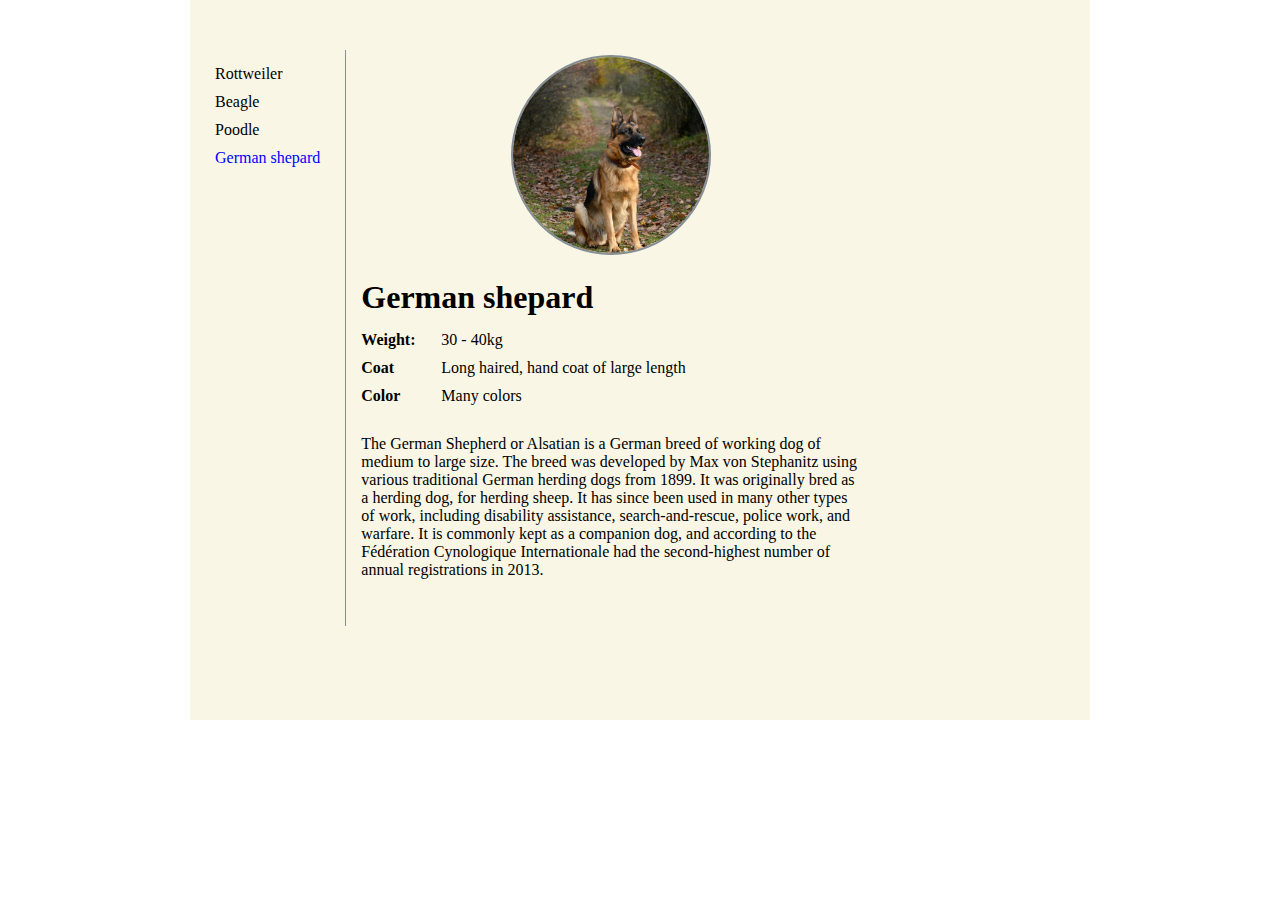
==== german-shepard.html @ 1e6c974e "change everything" ====
<!DOCTYPE html>
<html lang="en">
  <head>
    <meta charset="UTF-8" />
    <meta http-equiv="X-UA-Compatible" content="IE=edge" />
    <meta name="viewport" content="width=device-width, initial-scale=1.0" />
    <link rel="stylesheet" href="style.css" />
    <title>German shepard</title>
  </head>
  <body>
    <article class="main-article">
      <nav class="navigation">
        <a class="dog-link" href="rottweiler.html">Rottweiler</a>
        <a class="dog-link" href="beagle.html">Beagle</a>
        <a class="dog-link" href="poodle.html">Poodle</a>
        <a class="dog-link actual-dog" href="#">German shepard</a>
      </nav>
      <div class="break-line"></div>
      <main>
        <img
          src="img/german-shepard.jpg"
          alt="Beagle image"
          class="beagle-img"
        />
        <h1>German shepard</h1>
        <div class="dog-caracteristics">
          <p><strong>Weight:</strong></p>
          <p>30 - 40kg</p>
          <p><strong>Coat</strong></p>
          <p>Long haired, hand coat of large length</p>
          <p><strong>Color</strong></p>
          <p>Many colors</p>
        </div>
        <p class="dog-description">
          The German Shepherd or Alsatian is a German breed of working dog of
          medium to large size. The breed was developed by Max von Stephanitz
          using various traditional German herding dogs from 1899. It was
          originally bred as a herding dog, for herding sheep. It has since been
          used in many other types of work, including disability assistance,
          search-and-rescue, police work, and warfare. It is commonly kept as a
          companion dog, and according to the Fédération Cynologique
          Internationale had the second-highest number of annual registrations
          in 2013.
        </p>
      </main>
    </article>
  </body>
</html>
---- style.css ----
* {
  padding: 0;
  margin: 0;
  box-sizing: border-box;
}

.main-article {
  margin: 0 auto;
  width: 100vh;
  height: 80vh;
  background-color: #f9f6e5;
  display: flex;
}

.break-line {
  width: 1px;
  height: 80%;
  background-color: #868e96;
  margin-top: 50px;
  margin-right: 15px;
}

.beagle-img {
  width: 200px;
  height: 200px;
  border: 2px solid #868e96;
  border-radius: 50%;
  margin: 55px 0 20px 150px;
  object-fit: cover;
}

.navigation {
  display: flex;
  flex-direction: column;
  gap: 10px;
  margin: 65px 25px 25px 25px;
}

.dog-link:link,
.dog-link:visited {
  text-decoration: none;
  color: #000;
}

.actual-dog:link,
.actual-dog:visited {
  color: blue;
}

h1 {
  margin-bottom: 15px;
}

.dog-caracteristics {
  display: grid;
  grid-template-columns: 0.5fr 3fr;
  gap: 10px;
  margin-bottom: 30px;
}

.dog-description {
  width: 500px;
  display: inline-block;
}
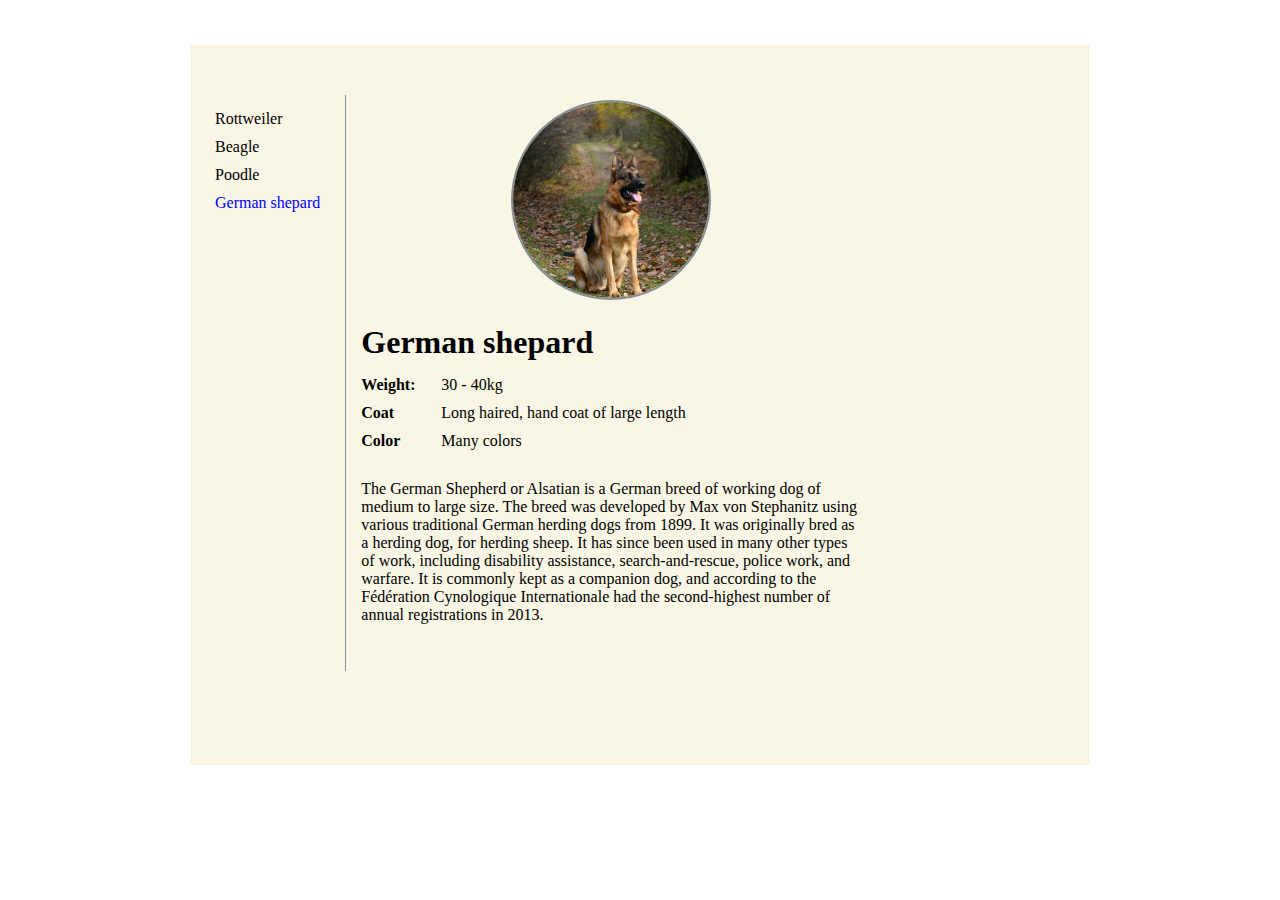
==== commit 1f947674: "take me home" ====
--- a/german-shepard.html
+++ b/german-shepard.html
@@ -11,7 +11,7 @@
     <article class="main-article">
       <nav class="navigation">
         <a class="dog-link" href="rottweiler.html">Rottweiler</a>
-        <a class="dog-link" href="beagle.html">Beagle</a>
+        <a class="dog-link" href="/">Beagle</a>
         <a class="dog-link" href="poodle.html">Poodle</a>
         <a class="dog-link actual-dog" href="#">German shepard</a>
       </nav>
--- a/style.css
+++ b/style.css
@@ -5,7 +5,7 @@
 }
 
 .main-article {
-  margin: 0 auto;
+  margin: 5vh auto;
   width: 100vh;
   height: 80vh;
   background-color: #f9f6e5;
